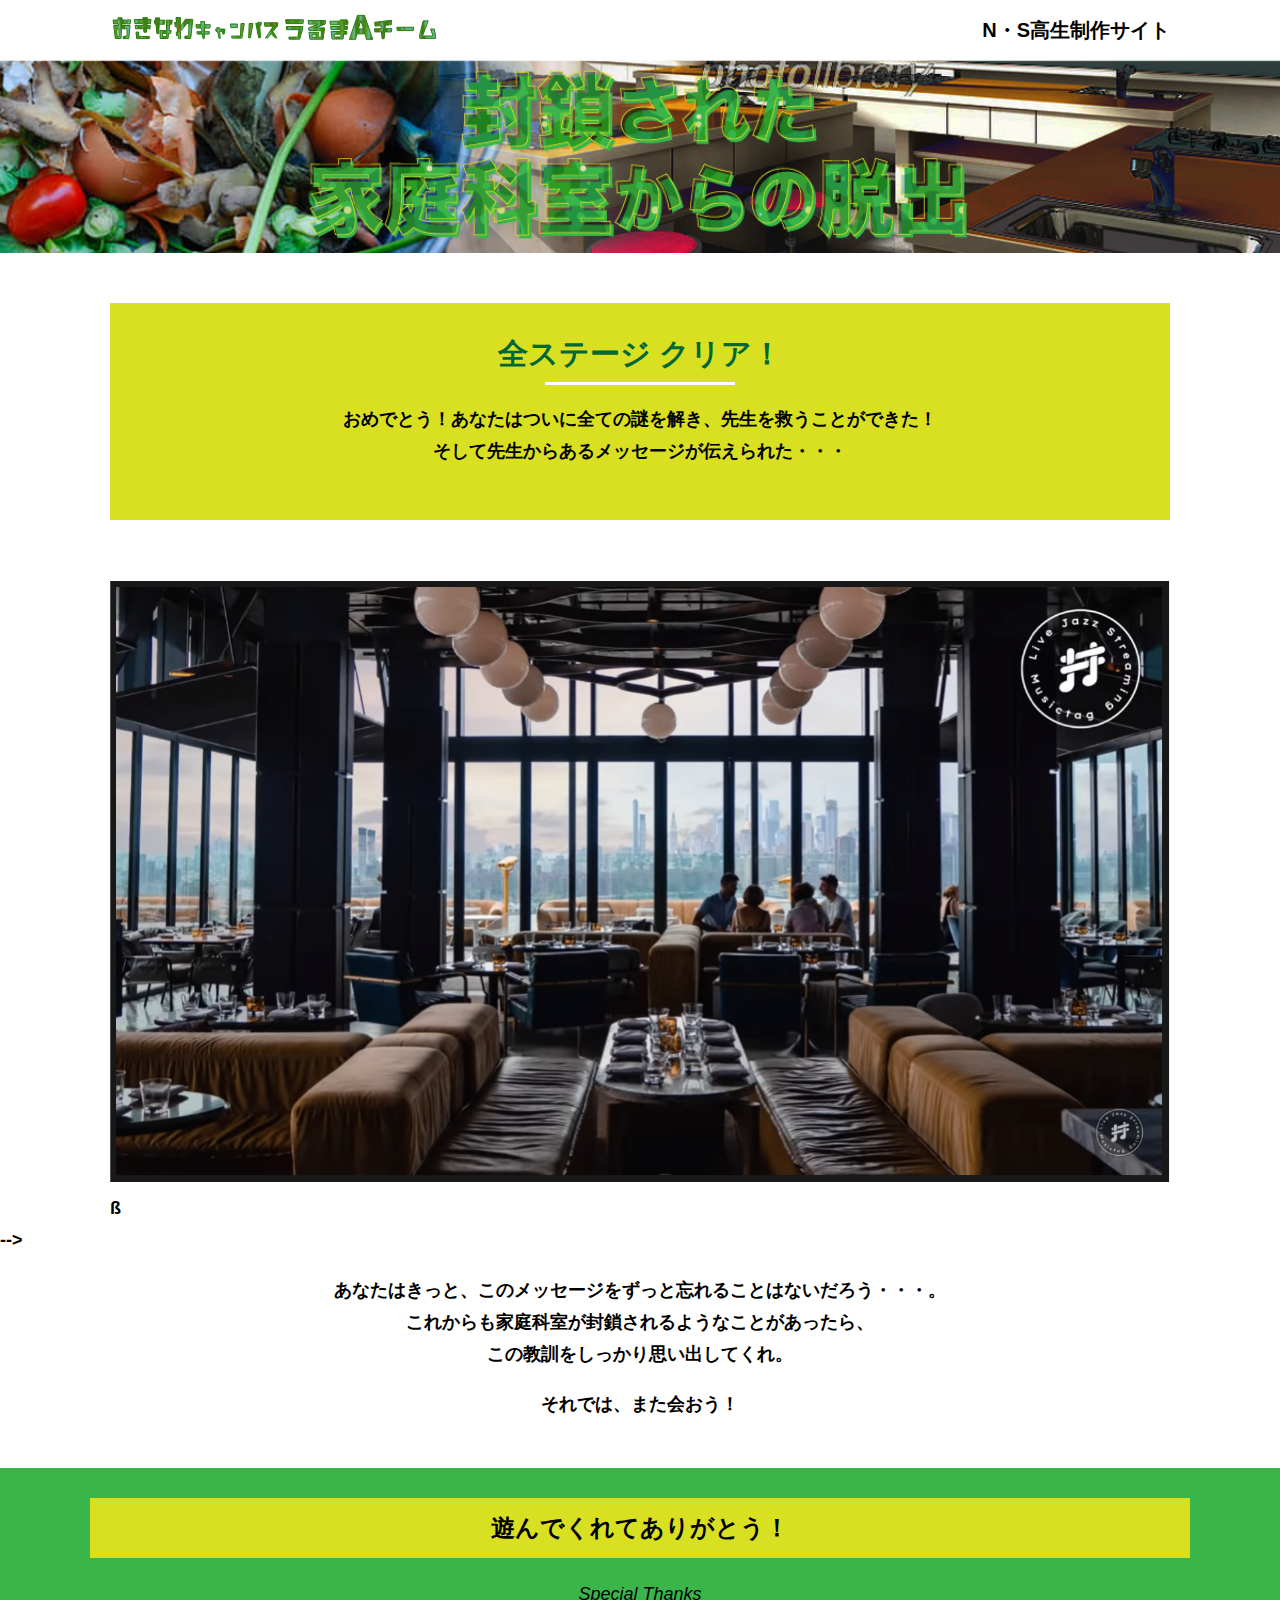
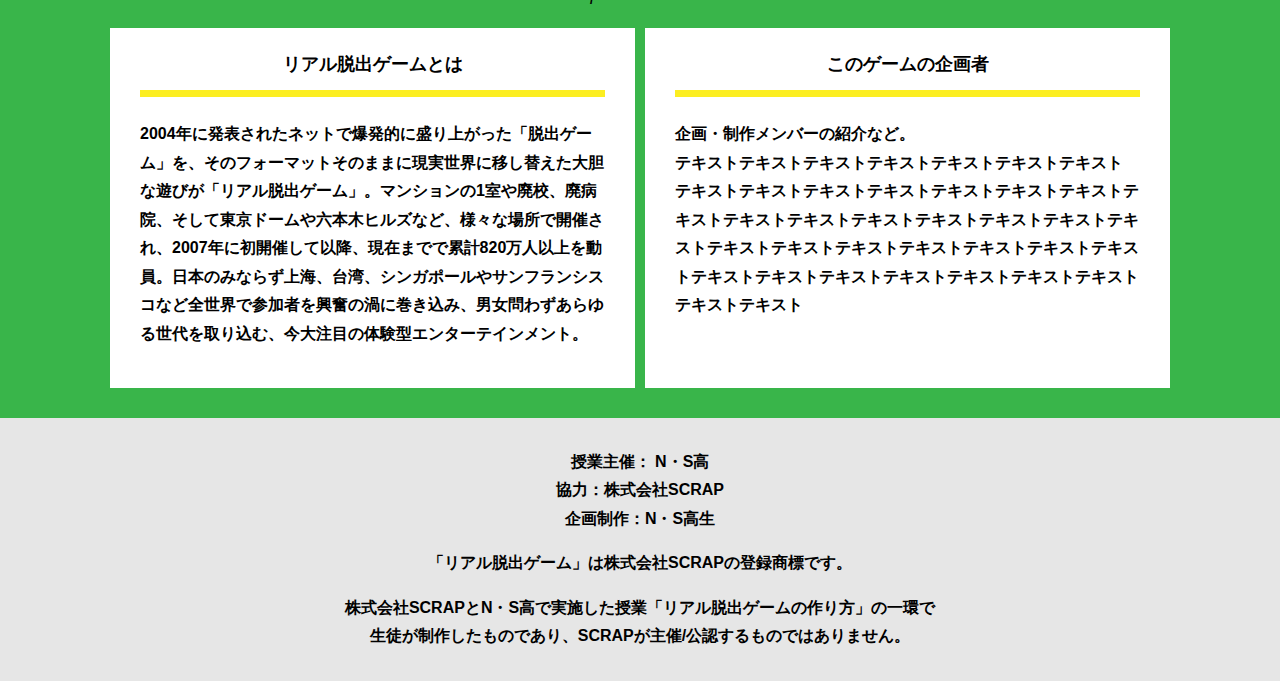
==== final.html @ 59509ad3 "Add files via upload" ====
<!DOCTYPE html>
<html lang="ja">
<head>
  <meta charset="UTF-8">
  <meta http-equiv="X-UA-Compatible" content="IE=edge">
  <meta name="viewport" content="width=device-width, initial-scale=1.0">
  <title>封鎖された家庭科室からの脱出 │ Project N</title>
  <link rel="stylesheet" href="assets/css/normalize.css">
  <link rel="stylesheet" href="assets/css/style.css">
</head>
<body>
  <header class="header">
    <div class="container">
      <div class="header__logo"><img src="assets/images/logo.svg" alt="チームロゴ"></div>
      <div class="header__name">N・S高生制作サイト</div>
    </div>
  </header>
  <main class="main final-page">
    <!-- タイトルエリア　ここから -->
    <h1 class="main-title"><img src="assets/images/main-image.png" alt="封鎖された家庭科室からの脱出"></h1>
    <!-- タイトルエリア　ここまで -->
    <section class="section">
      <div class="container">
        <div class="box bg-color--subcolor">
          <h2 class="section-title--border">全ステージ クリア！</h2>
          <p class="text-center">おめでとう！あなたはついに全ての謎を解き、先生を救うことができた！<br>
            そして先生からあるメッセージが伝えられた・・・</p>
        </div>
      </div>
    </section>
    <section class="section">
      <div class="container">
          <figure class="image__container">
             <img src="assets/images/stage.png" alt="">
          </figure>

<!--  YouTube貼り付け
            <div class="youtube__container">
              <div class="youtube">
                <iframe width="560" height="315" src="https://www.youtube.com/embed/IRyJe-0Uie0?controls=0" title="YouTube video player" frameborder="0" allow="accelerometer; autoplay; clipboard-write; encrypted-media; gyroscope; picture-in-picture" allowfullscreen></iframe>
              </div>
            </div>
Youtube貼り付けここまで-->
          ß
      </div>
         -->
        <p class="text-center">あなたはきっと、このメッセージをずっと忘れることはないだろう・・・。<br>
          これからも家庭科室が封鎖されるようなことがあったら、<br>
          この教訓をしっかり思い出してくれ。</p>
        <p class="text-center">それでは、また会おう！</p>
      </div>
    </section>
    <section class="section bg-color--keycolor">
      <div class="container">
        <h2 class="section-title">遊んでくれてありがとう！</h2>
        <p class="font-eng text-center">Special Thanks</p>
        <div class="row">
          <div class="column">
            <div class="card">
              <h3 class="card__title">リアル脱出ゲームとは</h3>
              <p class="card__content">2004年に発表されたネットで爆発的に盛り上がった「脱出ゲーム」を、そのフォーマットそのままに現実世界に移し替えた大胆な遊びが「リアル脱出ゲーム」。マンションの1室や廃校、廃病院、そして東京ドームや六本木ヒルズなど、様々な場所で開催され、2007年に初開催して以降、現在までで累計820万人以上を動員。日本のみならず上海、台湾、シンガポールやサンフランシスコなど全世界で参加者を興奮の渦に巻き込み、男女問わずあらゆる世代を取り込む、今大注目の体験型エンターテインメント。</p>
            </div>
          </div>
          <div class="column">
            <div class="card">
              <h3 class="card__title">このゲームの企画者</h3>
              <p class="card__content">企画・制作メンバーの紹介など。<br>
                テキストテキストテキストテキストテキストテキストテキスト<br>
                テキストテキストテキストテキストテキストテキストテキストテキストテキストテキストテキストテキストテキストテキストテキストテキストテキストテキストテキストテキストテキストテキストテキストテキストテキストテキストテキストテキストテキストテキストテキスト</p>
            </div>
          </div>
        </div>
      </div>
    </section>
  </main>
  <footer class="footer section bg-color--gray">
    <div class="container">
        <p class="text-center">授業主催： N・S高<br>協力：株式会社SCRAP<br>企画制作：N・S高生</p>
        <p class="text-center">「リアル脱出ゲーム」は株式会社SCRAPの登録商標です。</p>
        <p class="text-center">株式会社SCRAPとN・S高で実施した授業「リアル脱出ゲームの作り方」の一環で<br>生徒が制作したものであり、SCRAPが主催/公認するものではありません。</p>
    </div>
  </footer>
</body>
</html>
---- assets/css/style.css ----
@charset "UTF-8";
/****************************
 * 共通CSSのテンプレートです。
*****************************/
*,
*::before,
*::after {
  -webkit-box-sizing: border-box;
          box-sizing: border-box;
}

html {
  font-size: 18px;
  -webkit-box-sizing: border-box;
          box-sizing: border-box;
}

body {
  overflow-x: hidden;
  font-family: "游ゴシック体", "Yu Gothic", YuGothic, "ヒラギノ角ゴ Pro", "Hiragino Kaku Gothic Pro", "メイリオ", "Meiryo", sans-serif;
  font-size: 18px;
  line-height: 1.77778;
  font-weight: bold;
  text-decoration: none;
  border: none;
  list-style: none;
  color: #000;
  margin: 0;
}

img {
  width: 100%;
}

figure {
  margin: 0;
}

figcaption {
  margin-top: 30px;
  font-size: 14px;
}

@media screen and (max-width: 767px) {
  figcaption {
    font-size: 13px;
  }
}

input[type=text] {
  font-size: 18px;
  border: none;
  padding: 25px 35px;
  display: block;
  margin: 0 auto;
  max-width: 580px;
  width: 100%;
}

::-webkit-input-placeholder {
  color: #999;
}

:-ms-input-placeholder {
  color: #999;
}

::-ms-input-placeholder {
  color: #999;
}

::placeholder {
  color: #999;
}

button {
  cursor: pointer;
  display: block;
  border: none;
  margin: 0 auto;
  background-color: #006837;
  color: #fff;
  width: 287px;
  height: 55px;
}

/*******************
* Layout
*******************/
.section {
  padding-top: 30px;
  padding-bottom: 30px;
}

.section--clear {
  /* ステージクリア画面 */
  position: fixed;
  display: none;
  /* 読み込み時に一瞬表示されるのを防ぐ */
  -webkit-box-pack: center;
      -ms-flex-pack: center;
          justify-content: center;
  -webkit-box-align: center;
      -ms-flex-align: center;
          align-items: center;
  top: 0;
  bottom: 0;
  left: 0;
  right: 0;
  z-index: 200;
}

.section--clear.isClear {
  display: -webkit-box;
  display: -ms-flexbox;
  display: flex;
}

.container {
  width: 1100px;
  padding-left: 20px;
  padding-right: 20px;
  margin: 0 auto;
}

@media screen and (max-width: 1100px) {
  .container {
    width: calc(100% - 40px);
  }
}

.row {
  display: -webkit-box;
  display: -ms-flexbox;
  display: flex;
  -ms-flex-line-pack: stretch;
      align-content: stretch;
  gap: 10px;
}

.row + .row {
  margin-top: 20px;
}

.column {
  width: 100%;
}

.card {
  background-color: #fff;
  margin-bottom: 20px;
  height: 100%;
}

.card__title {
  font-size: 18px;
  text-align: center;
  margin: 0;
  padding: 20px 30px;
  position: relative;
  cursor: pointer;
}

.card__content {
  -webkit-transition: all 0.3s;
  transition: all 0.3s;
  font-size: 16px;
  padding: 20px 30px;
  margin: 0;
  position: relative;
}

.card__content::before {
  display: block;
  content: '';
  width: calc(100% - 60px);
  height: 7px;
  background-color: #fcee21;
  position: absolute;
  top: -10px;
  left: 30px;
}

.hint-page .card {
  height: auto;
}

.hint-page .card__content {
  display: none;
  text-align: center;
}

.hint-page .card__arrow {
  position: absolute;
  top: calc(50% - 12px);
  right: 45px;
  -webkit-transform: rotate(90deg);
          transform: rotate(90deg);
  -webkit-transition: all 0.3s;
  transition: all 0.3s;
  fill: #009245;
  width: 12px;
  height: 24px;
}

.hint-page .card.is-open .card__content {
  display: block;
}

.hint-page .card.is-open .card__arrow {
  -webkit-transform: rotate(-90deg);
          transform: rotate(-90deg);
}

.box {
  padding: 35px 30px;
}

.youtube {
  position: relative;
  width: 100%;
  padding-top: 56.25%;
}

.youtube iframe {
  position: absolute;
  top: 0;
  left: 0;
  width: 100%;
  height: 100%;
}

.youtube__container {
  max-width: 800px;
  margin: 0 auto;
}

/*********************
* Color
*********************/
.bg-color--keycolor {
  background-color: #39b54a;
}

.bg-color--subcolor {
  background-color: #d9e021;
}

.bg-color--gray {
  background-color: #e6e6e6;
}

/*********************
* title
**********************/
.main-title {
  margin: 0;
}

.sub-title {
  text-align: center;
  font-size: 18px;
  line-height: 1.66667;
}

.sub-title__bg {
  background-color: #fcee21;
  padding-left: 1rem;
  padding-right: 1rem;
}

.section-title {
  font-size: 24px;
  line-height: 1.75;
  text-align: center;
  padding: 9px 20px;
  background-color: #d9e021;
  margin: 0 -20px 20px -20px;
}

.section-title__stage {
  display: inline-block;
  margin-right: 2rem;
}

.section-title--keycolorlight {
  background-color: #8cc63f;
}

.section-title--keycolorlight .section-title__stage {
  color: #fff;
}

.section-title--keycolor {
  background-color: #39b54a;
}

.section-title--story {
  width: 330px;
  margin: 0 auto 20px;
}

.section-title--border {
  position: relative;
  font-size: 30px;
  text-align: center;
  line-height: 1.06667;
  margin: 0;
  padding-bottom: 15px;
  color: #006837;
}

.section-title--border::after {
  position: absolute;
  bottom: 0;
  left: calc(50% - 95px);
  display: block;
  content: '';
  background-color: #fff;
  height: 2.6px;
  width: 190px;
}

/******************
* text
******************/
.font-eng {
  font-style: italic;
  font-weight: normal;
}

/*************************
* Button
*************************/
.btn {
  display: block;
  text-decoration: none;
  cursor: pointer;
  background-color: #006837;
  color: #fff;
  font-size: 24px;
  line-height: 1.54167;
  text-align: center;
  padding: 11.5px;
  width: calc(100% - 40px);
  max-width: 700px;
  margin: 10px auto;
  position: relative;
}

.btn:hover {
  opacity: 0.7;
}

.btn__arrow {
  position: absolute;
  top: calc(50% - 12px);
  right: 15px;
  fill: #fff;
  width: 12px;
  height: 24px;
}

/****************
* header
*****************/
.header {
  background-color: #fff;
  height: 60px;
}

.header .container {
  display: -webkit-box;
  display: -ms-flexbox;
  display: flex;
  -webkit-box-pack: justify;
      -ms-flex-pack: justify;
          justify-content: space-between;
  -webkit-box-align: center;
      -ms-flex-align: center;
          align-items: center;
  height: 100%;
}

.header__logo {
  width: 330px;
  height: 42px;
}

.header__name {
  font-size: 20px;
  line-height: 1.1;
}

.footer {
  font-size: 16px;
}

.footer p:first-child {
  margin-top: 0;
}

.footer p:last-child {
  margin-bottom: 0;
}

/********************
* main
********************/
.story__note {
  margin: 0;
}

.story__note__outer {
  width: 860px;
  display: -webkit-box;
  display: -ms-flexbox;
  display: flex;
  padding: 20px;
  margin: 20px auto;
  -webkit-box-pack: center;
      -ms-flex-pack: center;
          justify-content: center;
}

@media screen and (max-width: 940px) {
  .story__note__outer {
    width: 100%;
  }
}

.stage-column__container + .stage-column__container {
  border-top: 2px solid #fff;
}

.answer {
  font-size: 18px;
  margin-bottom: 20px;
  line-height: 80px;
  word-spacing: 20px;
}

.err-message {
  color: #c1272d;
  font-size: 18px;
  text-align: center;
}

.link-hint {
  text-align: center;
  display: block;
  margin-top: 20px;
}

.clear-message {
  background-color: #d9e021;
  padding: 30px 30px 60px;
  position: relative;
}

.clear-message__title {
  position: relative;
  display: block;
  text-align: center;
  color: #006837;
  font-size: 30px;
  padding-bottom: 10px;
  margin-bottom: 35px;
}

.clear-message__title::after {
  content: '';
  position: absolute;
  display: block;
  width: 183px;
  height: 2px;
  background-color: #fff;
  bottom: 0;
  left: calc(50% - (183px/2));
}

.clear-message__content {
  text-align: center;
}

.clear-message__btn {
  position: absolute;
  bottom: -30px;
  left: calc(50% - 144px);
  width: 288px;
  margin: 0;
}

/********************
* Utility
********************/
.text-center {
  text-align: center;
}

.text-left {
  text-align: left;
}

.text-right {
  text-align: right;
}

.hidden {
  display: none;
}
/*# sourceMappingURL=style.css.map */
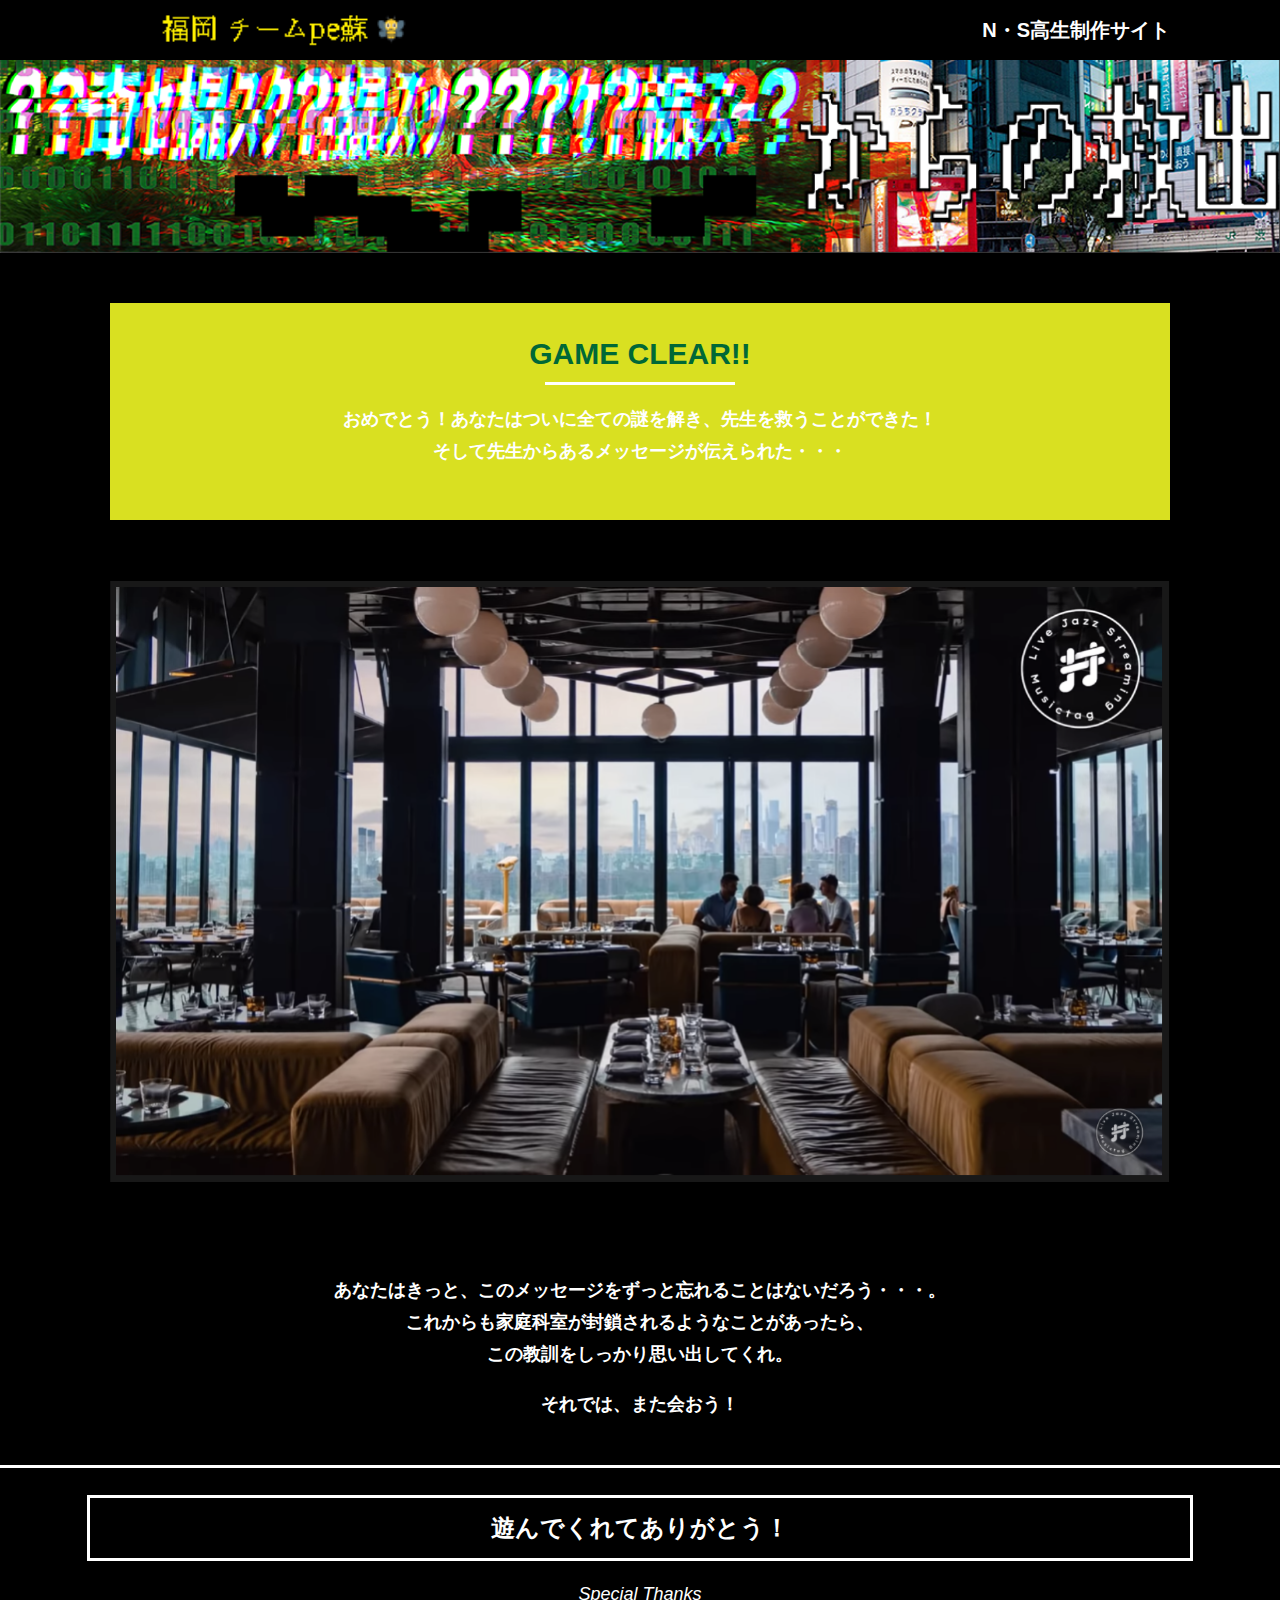
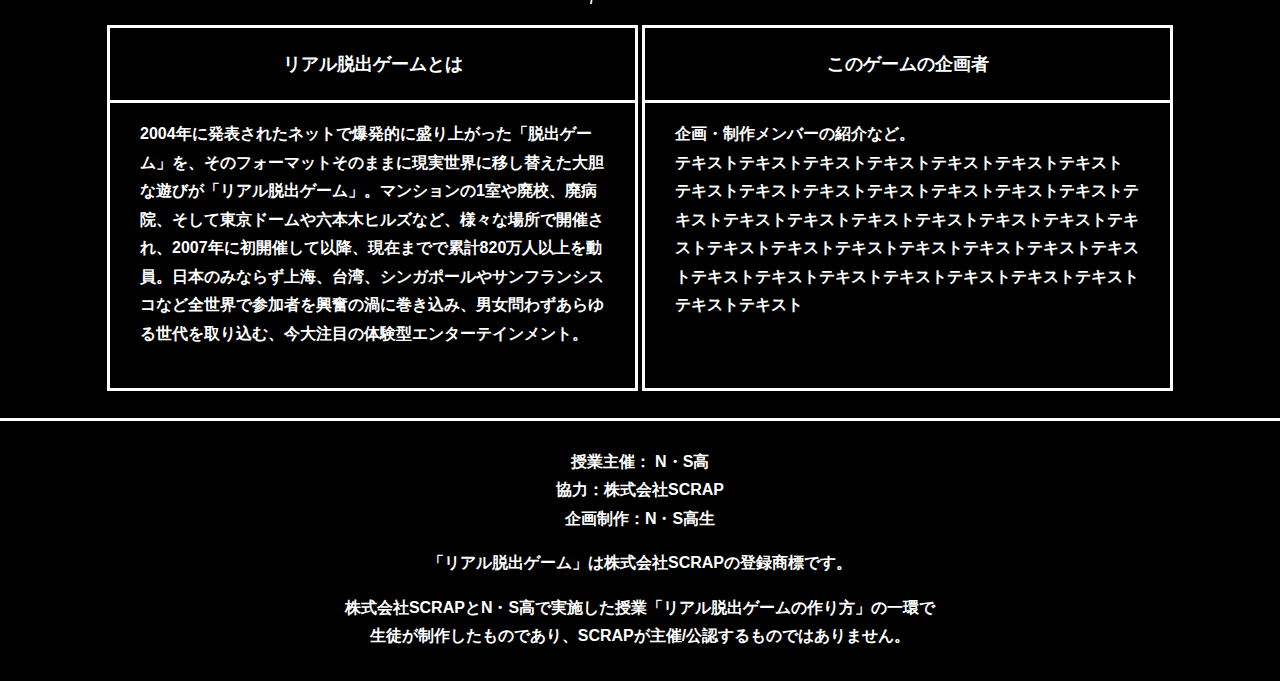
==== commit 925d8c80: "Update final.html" ====
--- a/final.html
+++ b/final.html
@@ -11,18 +11,18 @@
 <body>
   <header class="header">
     <div class="container">
-      <div class="header__logo"><img src="assets/images/logo.svg" alt="チームロゴ"></div>
+      <div class="header__logo"><img src="assets/images/temelogo.png" alt="チームロゴ"></div>
       <div class="header__name">N・S高生制作サイト</div>
     </div>
   </header>
   <main class="main final-page">
     <!-- タイトルエリア　ここから -->
-    <h1 class="main-title"><img src="assets/images/main-image.png" alt="封鎖された家庭科室からの脱出"></h1>
+    <h1 class="main-title"><img src="assets/images/hedder.png" alt="脱出"></h1>
     <!-- タイトルエリア　ここまで -->
     <section class="section">
       <div class="container">
         <div class="box bg-color--subcolor">
-          <h2 class="section-title--border">全ステージ クリア！</h2>
+          <h2 class="section-title--border">GAME CLEAR!!</h2>
           <p class="text-center">おめでとう！あなたはついに全ての謎を解き、先生を救うことができた！<br>
             そして先生からあるメッセージが伝えられた・・・</p>
         </div>
@@ -81,4 +81,4 @@
     </div>
   </footer>
 </body>
-</html>+</html>
--- a/assets/css/style.css
+++ b/assets/css/style.css
@@ -78,10 +78,11 @@
   display: block;
   border: none;
   margin: 0 auto;
-  background-color: #006837;
+  background-color: #000;
   color: #fff;
   width: 287px;
   height: 55px;
+  outline-style: solid;
 }
 
 /*******************
@@ -147,9 +148,11 @@
 }
 
 .card {
-  background-color: #fff;
   margin-bottom: 20px;
-  height: 100%;
+  height: 100%;color: white;
+  background-color: black;
+  outline-style: solid;
+  outline-color: white;
 }
 
 .card__title {
@@ -159,6 +162,10 @@
   padding: 20px 30px;
   position: relative;
   cursor: pointer;
+  color: white;
+  background-color: black;
+  outline-style: solid;
+  outline-color: white;
 }
 
 .card__content {
@@ -168,18 +175,19 @@
   padding: 20px 30px;
   margin: 0;
   position: relative;
-}
-
-.card__content::before {
+  color: white;
+}
+
+/*.card__content::before {
   display: block;
   content: '';
   width: calc(100% - 60px);
   height: 7px;
-  background-color: #fcee21;
+  background-color: #fff;
   position: absolute;
   top: -10px;
   left: 30px;
-}
+}*/
 
 .hint-page .card {
   height: auto;
@@ -239,7 +247,9 @@
 * Color
 *********************/
 .bg-color--keycolor {
-  background-color: #39b54a;
+  background-color: #000;
+  outline: #fff;
+  outline-style: solid;
 }
 
 .bg-color--subcolor {
@@ -247,7 +257,7 @@
 }
 
 .bg-color--gray {
-  background-color: #e6e6e6;
+  background-color: #000;
 }
 
 /*********************
@@ -274,8 +284,10 @@
   line-height: 1.75;
   text-align: center;
   padding: 9px 20px;
-  background-color: #d9e021;
+  background-color: #000;
   margin: 0 -20px 20px -20px;
+  outline-style: solid;
+  color: white;
 }
 
 .section-title__stage {
@@ -284,7 +296,7 @@
 }
 
 .section-title--keycolorlight {
-  background-color: #8cc63f;
+  background-color: #000;
 }
 
 .section-title--keycolorlight .section-title__stage {
@@ -292,7 +304,7 @@
 }
 
 .section-title--keycolor {
-  background-color: #39b54a;
+  background-color: #000;
 }
 
 .section-title--story {
@@ -336,7 +348,7 @@
   display: block;
   text-decoration: none;
   cursor: pointer;
-  background-color: #006837;
+  background-color: black;
   color: #fff;
   font-size: 24px;
   line-height: 1.54167;
@@ -346,6 +358,24 @@
   max-width: 700px;
   margin: 10px auto;
   position: relative;
+}
+
+.btn1 {
+  display: block;
+  text-decoration: none;
+  cursor: pointer;
+  background-color: black;
+  color: #fff;
+  font-size: 24px;
+  line-height: 1.54167;
+  text-align: center;
+  padding: 11.5px;
+  width: calc(100% - 40px);
+  max-width: 350px;
+  margin: 10px auto;
+  position: relative;
+  outline-style: solid;
+  outline-color: white;
 }
 
 .btn:hover {
@@ -385,6 +415,7 @@
 .header__logo {
   width: 330px;
   height: 42px;
+  margin-bottom: 30px;
 }
 
 .header__name {
@@ -409,6 +440,7 @@
 ********************/
 .story__note {
   margin: 0;
+  color: white;
 }
 
 .story__note__outer {
@@ -442,7 +474,13 @@
 
 .err-message {
   color: #c1272d;
-  font-size: 18px;
+  font-size: 25px;
+  text-align: center;
+}
+
+.ok-message {
+  color: #2bff00;
+  font-size: 25px;
   text-align: center;
 }
 
@@ -450,22 +488,24 @@
   text-align: center;
   display: block;
   margin-top: 20px;
+  color: #fff;
 }
 
 .clear-message {
-  background-color: #d9e021;
-  padding: 30px 30px 60px;
-  position: relative;
+  background-color: #000;
+  padding: 30px 30px 100px;
+  position: relative;
+  outline-color: #fff;
+  outline-style: solid;
 }
 
 .clear-message__title {
   position: relative;
   display: block;
   text-align: center;
-  color: #006837;
+  color: #2bff00;
   font-size: 30px;
   padding-bottom: 10px;
-  margin-bottom: 35px;
 }
 
 .clear-message__title::after {
@@ -474,18 +514,19 @@
   display: block;
   width: 183px;
   height: 2px;
-  background-color: #fff;
+  background-color: black;
   bottom: 0;
   left: calc(50% - (183px/2));
 }
 
 .clear-message__content {
   text-align: center;
+  color: #fff;
 }
 
 .clear-message__btn {
   position: absolute;
-  bottom: -30px;
+  bottom: 30px;
   left: calc(50% - 144px);
   width: 288px;
   margin: 0;
@@ -496,6 +537,7 @@
 ********************/
 .text-center {
   text-align: center;
+  color: #fff;
 }
 
 .text-left {
@@ -509,4 +551,187 @@
 .hidden {
   display: none;
 }
-/*# sourceMappingURL=style.css.map */+/*# sourceMappingURL=style.css.map */
+
+@font-face {
+  font-family: "bit";
+  src: url("Font/PixelMplus12-Regular.ttf")
+}
+
+.bannerimg{
+  width: 100vw;
+}
+
+body {
+  background-color: black;
+  }
+
+.main-title {
+  margin: 0;
+}
+
+.header {
+  background-color: #000;
+  height: 60px;
+}
+
+.header__logo {
+  width: 330px;
+  height: 42px;
+}
+
+.header__name {
+  font-size: 20px;
+  line-height: 1.1;
+  color: #fff;
+}
+
+.test{
+  color: red;
+}
+.clear{
+  clear: right;
+}
+
+.RubberTalk{
+  margin-left:15%;
+  margin-right: 15%;
+}
+
+.PLspeak{
+  margin-top: 2vw;
+  position: relative;
+  width: 100%;
+  height: 15vw;
+  color: white;
+  opacity: 0;
+}
+
+.RDspeak{
+  margin-top: 2vw;
+  position: relative;
+  width: 100%;
+  height: 15vw;
+  color: transparent;
+  opacity: 0;
+}
+
+.PLtatie{
+  width: 8vw;
+}
+
+.Dacktatie{
+  width: 6vw;
+  float: right;
+}
+
+.PL {
+  position: relative;
+  display: inline-block;
+  margin: 1.5em 0 1.5em 20px;
+  padding: 7px 10px;
+  color: white;
+  font-size: 2vw;
+  background: black;
+  border: solid 3px white;
+  box-sizing: border-box;
+}
+
+.PL:before {
+  content: "";
+  position: absolute;
+  top: 0%;
+  left: -24px;
+  border: 12px solid transparent;
+  border-top: 12px solid black;
+  border-right: 12px solid black;
+  z-index: 2;
+}
+
+.PL:after {
+  content: "";
+  position: absolute;
+  top: 0%;
+  margin-top: -3px;
+  left: -30px;
+  border: 15px solid transparent;
+  border-top: 15px solid white;
+  border-right: 15px solid white;
+  z-index: 1;
+}
+
+.PL p {
+  margin-top: 2%;
+  margin-bottom: 2%;
+  padding: 0;
+  font-family: "bit";
+}
+
+.RD {
+  float: right;
+  position: relative;
+  display: inline-block;
+  margin: 1.5em 15px 0 0;
+  padding: 7px 10px;
+  color: white;
+  font-size: 2vw;
+  background: black;
+  border: solid 3px white;
+  box-sizing: border-box;
+}
+
+.RD:before {
+  content: "";
+  position: absolute;
+  top: 0%;
+  right: -24px;
+  border: 12px solid transparent;
+  border-top: 12px solid black;
+  border-left: 12px solid black;
+  z-index: 2;
+}
+
+.RD:after {
+  content: "";
+  position: absolute;
+  top: 0%;
+  right: -30px;
+  margin-top: -3px;
+  border: 15px solid transparent;
+  border-top: 15px solid white;
+  border-left: 15px solid white;
+  z-index: 1;
+}
+
+.RD p {
+  margin-top: 2%;
+  margin-bottom: 2%;
+  padding: 0;
+}
+
+.center{
+  text-align: center;
+  font-size: 3vw;
+  color: #fff;
+}
+
+/*アニメーション*/
+
+.PLhyouji{
+  animation: hyouji 1.5s ease-in-out;
+  animation-fill-mode: forwards;
+}
+
+.RDhyouji{
+  animation: hyouji 1.5s ease-in-out;
+  animation-fill-mode: forwards;
+}
+
+@keyframes hyouji{
+  0%{
+    opacity: 0;
+  }
+  100%{
+    opacity: 1;
+  }
+}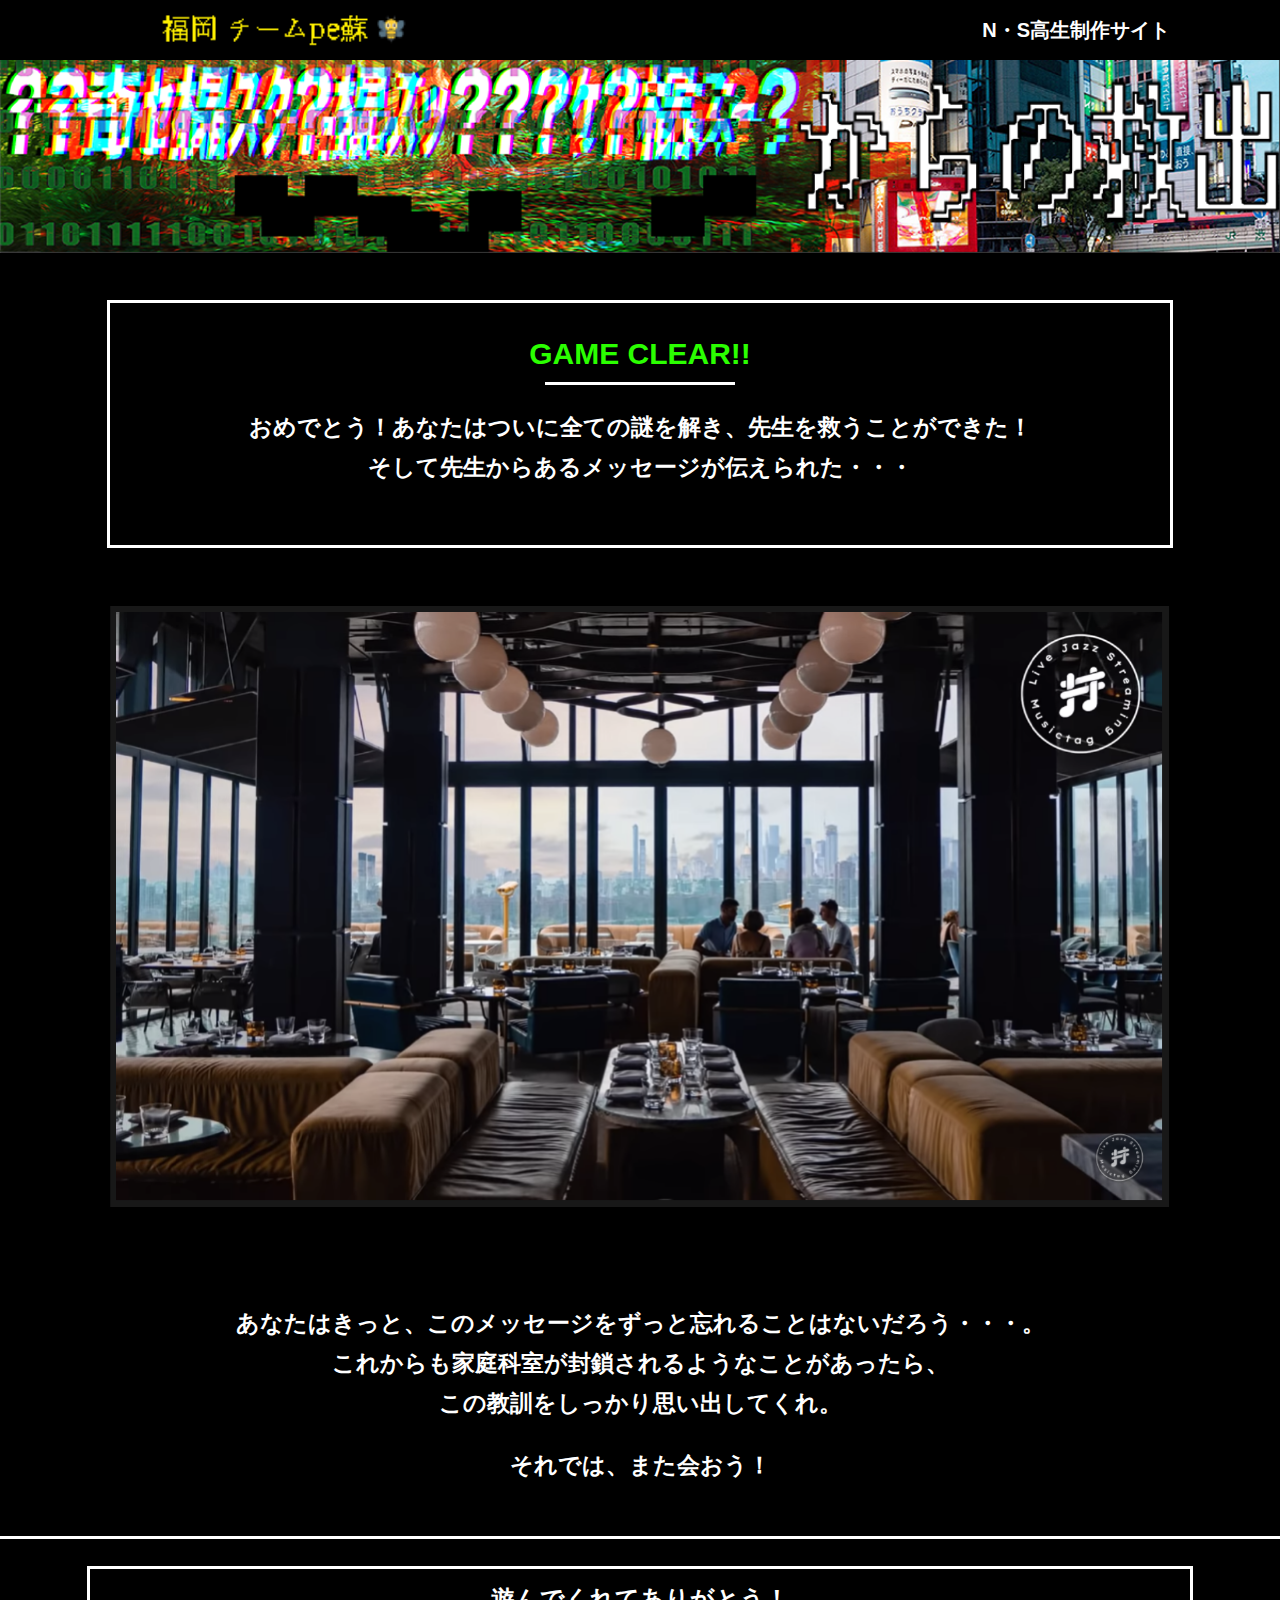
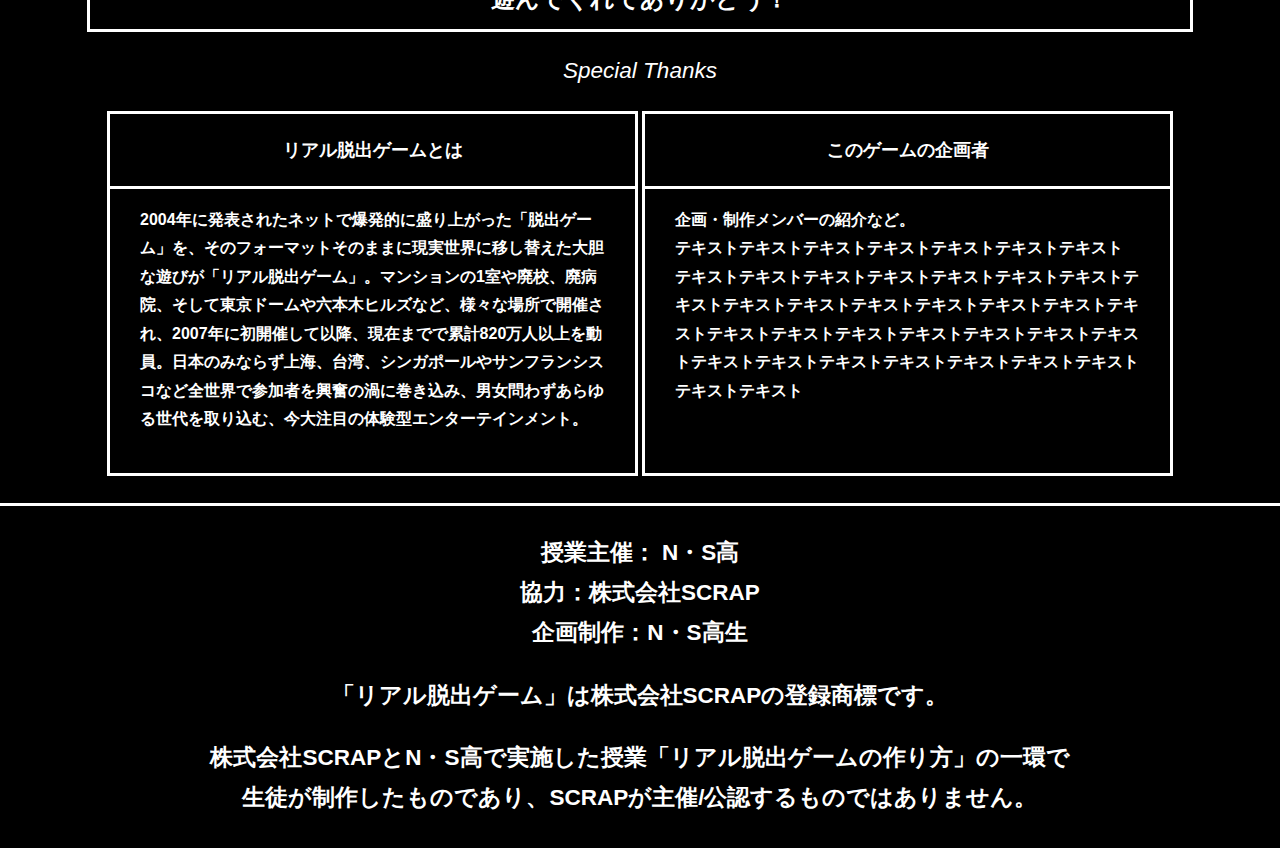
==== commit 52c7c496: "Add files via upload" ====
--- a/final.html
+++ b/final.html
@@ -81,4 +81,4 @@
     </div>
   </footer>
 </body>
-</html>
+</html>--- a/assets/css/style.css
+++ b/assets/css/style.css
@@ -206,7 +206,7 @@
           transform: rotate(90deg);
   -webkit-transition: all 0.3s;
   transition: all 0.3s;
-  fill: #009245;
+  fill: #FFFFFF;
   width: 12px;
   height: 24px;
 }
@@ -253,7 +253,9 @@
 }
 
 .bg-color--subcolor {
-  background-color: #d9e021;
+  background-color: #000;
+  outline-style: solid;
+  outline-color: #fff;
 }
 
 .bg-color--gray {
@@ -319,7 +321,7 @@
   line-height: 1.06667;
   margin: 0;
   padding-bottom: 15px;
-  color: #006837;
+  color: #2bff00;
 }
 
 .section-title--border::after {
@@ -536,6 +538,7 @@
 * Utility
 ********************/
 .text-center {
+  font-size: 2.5vh;
   text-align: center;
   color: #fff;
 }
@@ -588,6 +591,7 @@
 
 .test{
   color: red;
+  text-align: center;
 }
 .clear{
   clear: right;
@@ -713,6 +717,24 @@
   text-align: center;
   font-size: 3vw;
   color: #fff;
+  margin-top: 50px;
+  margin-bottom: 50px;
+}
+
+.margin{
+  height: 150px;;
+}
+
+.SCROLL{
+  animation: updown 2s ease-in-out ;
+  animation-iteration-count: infinite;
+  animation-direction: alternate;
+}
+
+.SCROLL2{
+  animation: opa 0.8s ease-in-out; 
+  animation-iteration-count: infinite;
+  animation-direction: alternate;
 }
 
 /*アニメーション*/
@@ -734,4 +756,27 @@
   100%{
     opacity: 1;
   }
+}
+
+@keyframes updown{
+  0%{
+    transform: translate(0px, 0px);
+  }
+
+  50%{
+    transform: translate(0px, -50px);
+  }
+  100%{
+    transform: translate(0px, 0px);
+  }
+}
+
+@keyframes opa{
+  0%{
+    opacity: 100;
+  }
+
+  100%{
+    opacity: 0;
+  }
 }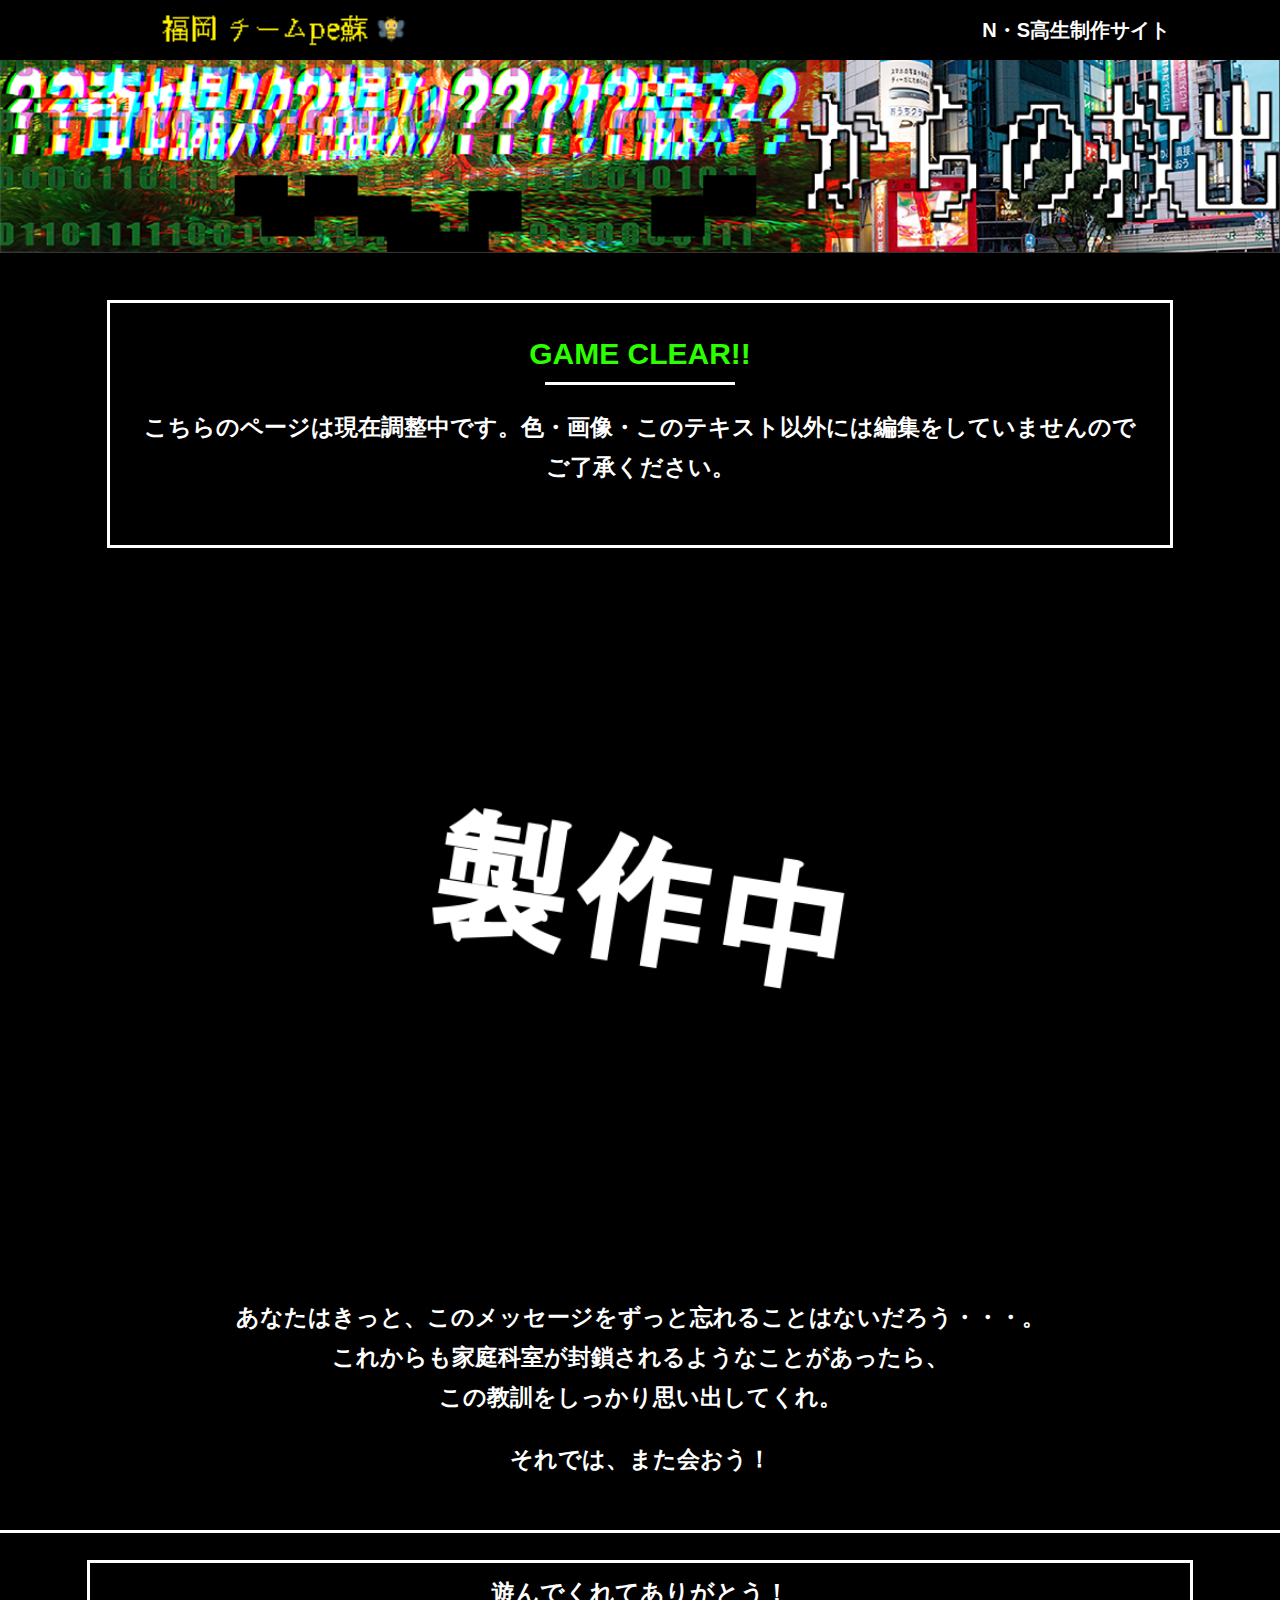
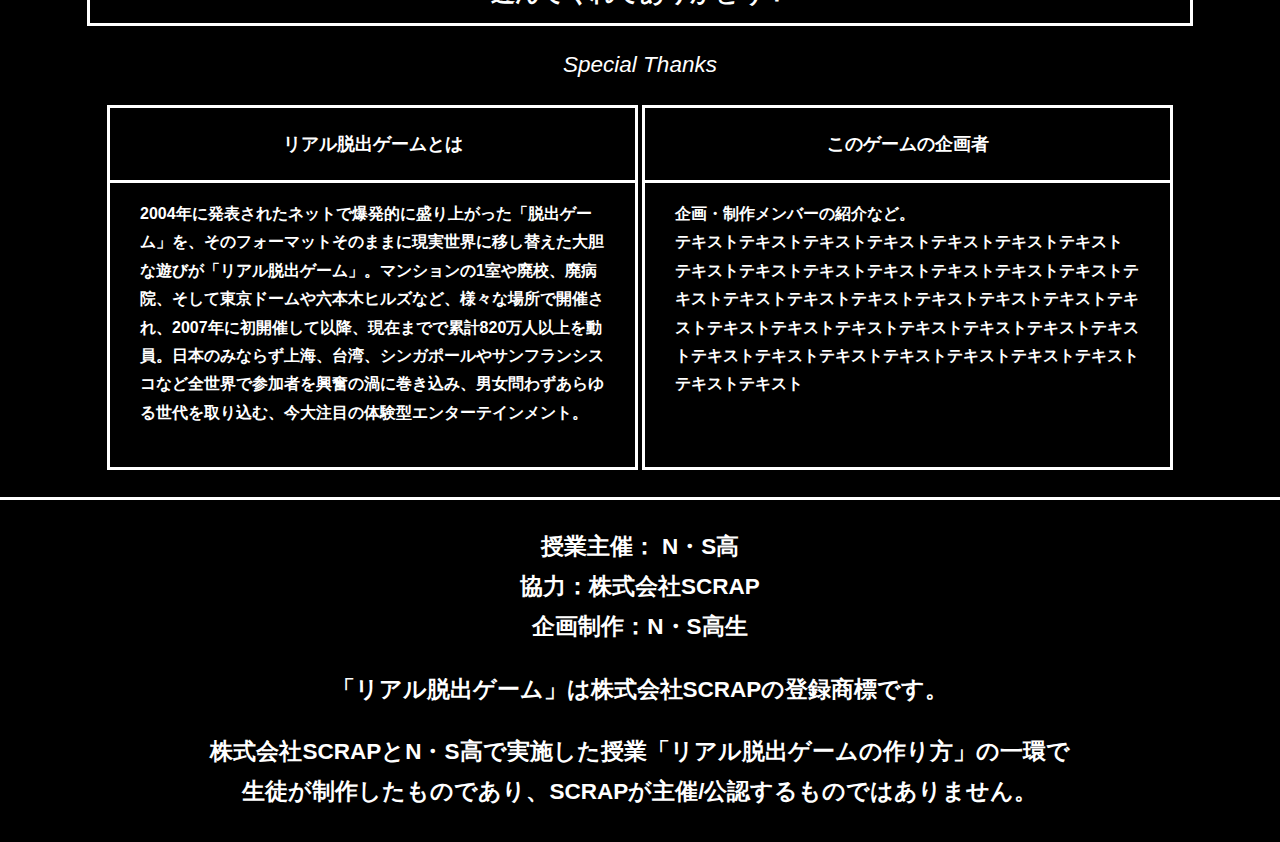
==== commit 85ddce93: "Update final.html" ====
--- a/final.html
+++ b/final.html
@@ -23,8 +23,7 @@
       <div class="container">
         <div class="box bg-color--subcolor">
           <h2 class="section-title--border">GAME CLEAR!!</h2>
-          <p class="text-center">おめでとう！あなたはついに全ての謎を解き、先生を救うことができた！<br>
-            そして先生からあるメッセージが伝えられた・・・</p>
+          <p class="text-center">こちらのページは現在調整中です。色・画像・このテキスト以外には編集をしていませんのでご了承ください。</p>
         </div>
       </div>
     </section>
@@ -81,4 +80,4 @@
     </div>
   </footer>
 </body>
-</html>+</html>
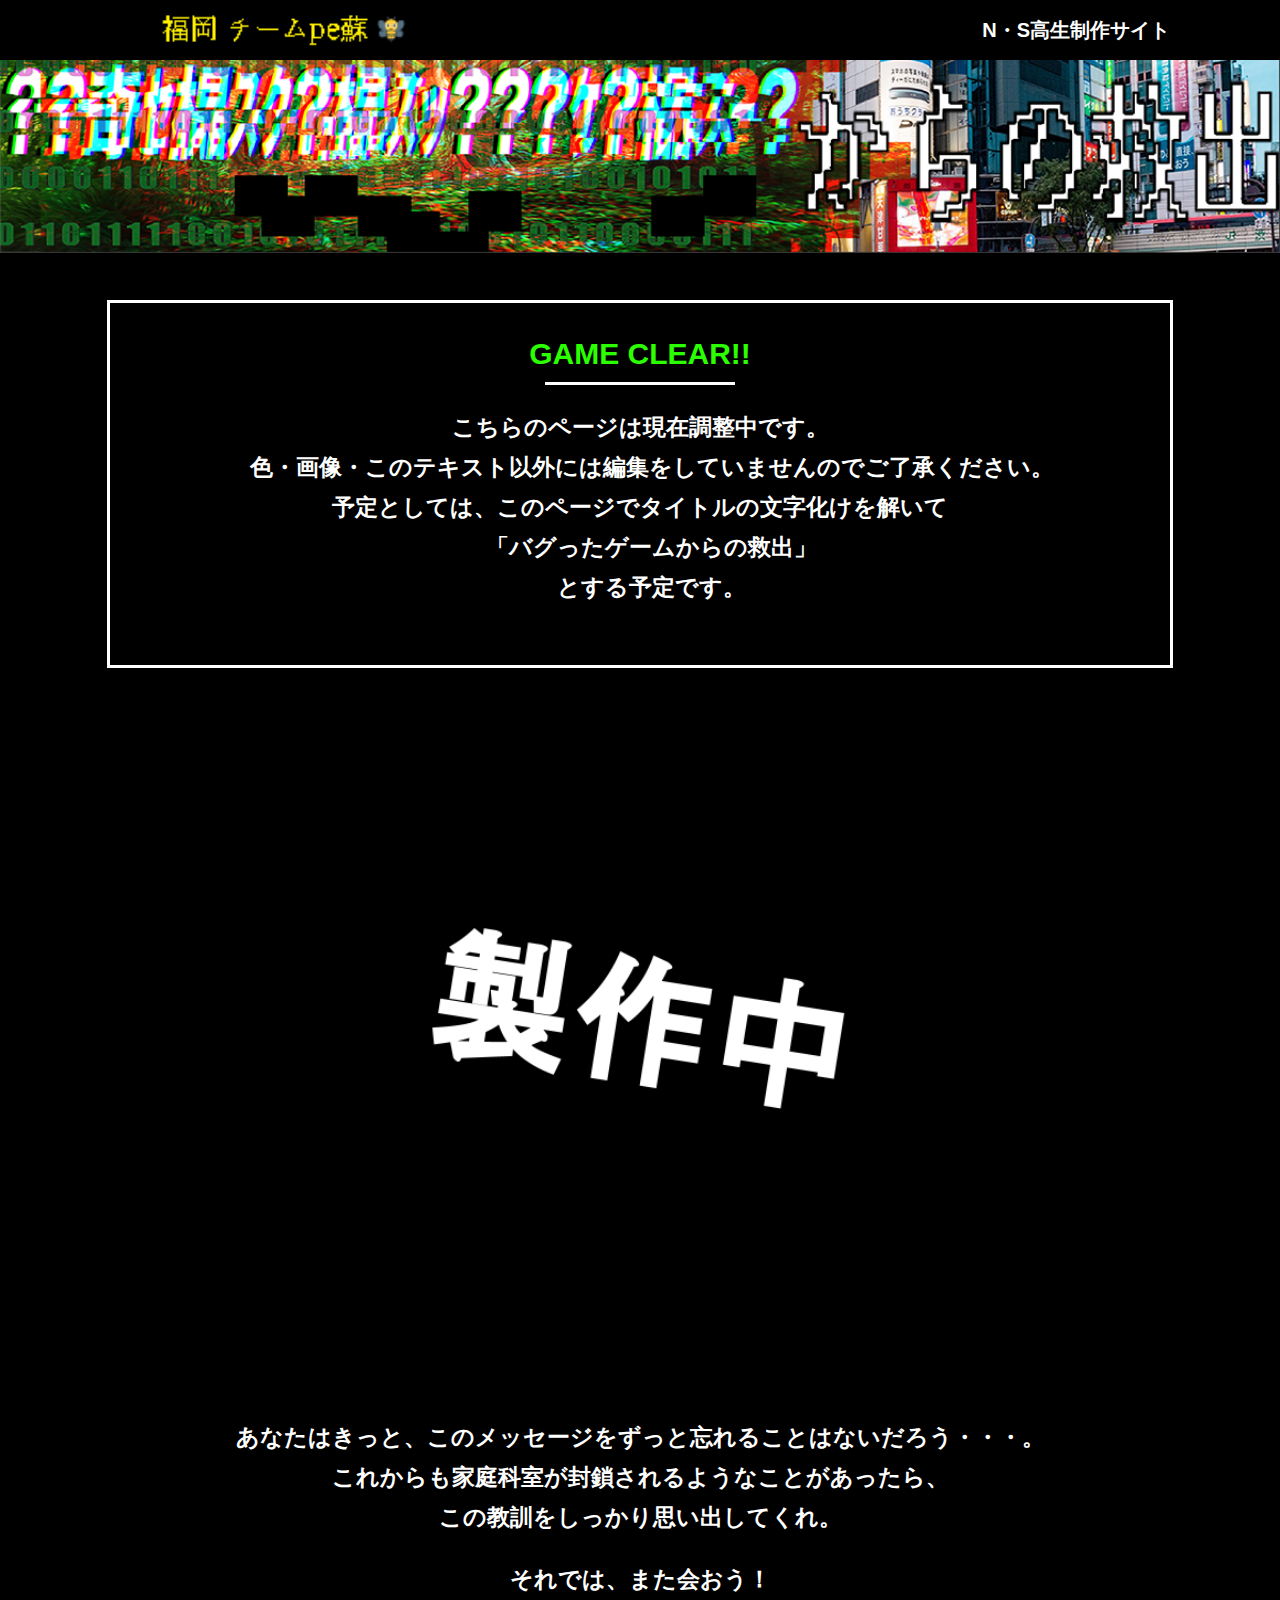
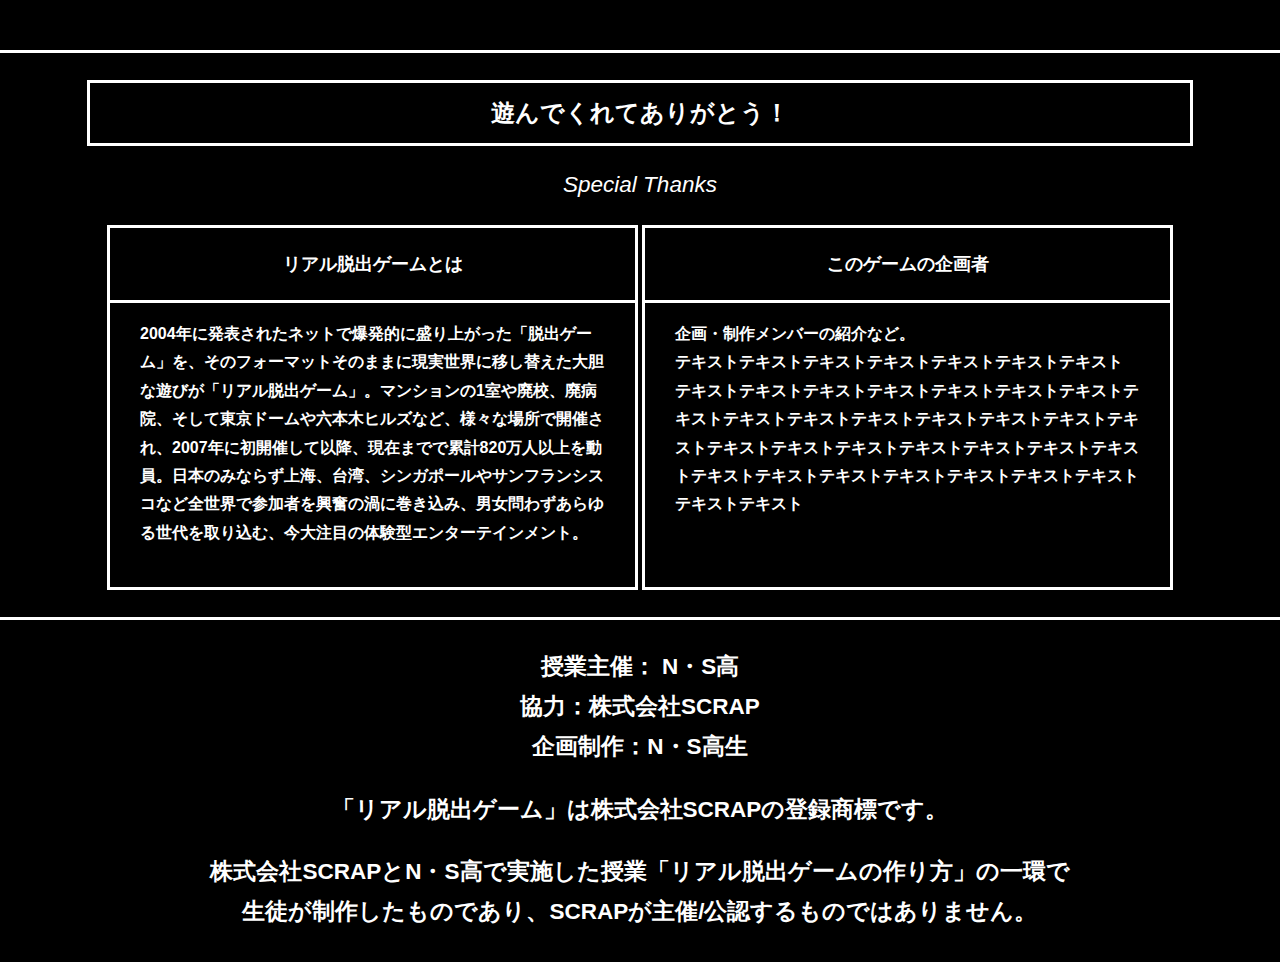
==== commit 3a62d6e0: "Update final.html" ====
--- a/final.html
+++ b/final.html
@@ -4,7 +4,7 @@
   <meta charset="UTF-8">
   <meta http-equiv="X-UA-Compatible" content="IE=edge">
   <meta name="viewport" content="width=device-width, initial-scale=1.0">
-  <title>封鎖された家庭科室からの脱出 │ Project N</title>
+  <title>バグったゲームからの救出 │ Project N</title>
   <link rel="stylesheet" href="assets/css/normalize.css">
   <link rel="stylesheet" href="assets/css/style.css">
 </head>
@@ -23,7 +23,7 @@
       <div class="container">
         <div class="box bg-color--subcolor">
           <h2 class="section-title--border">GAME CLEAR!!</h2>
-          <p class="text-center">こちらのページは現在調整中です。色・画像・このテキスト以外には編集をしていませんのでご了承ください。</p>
+          <p class="text-center">こちらのページは現在調整中です。<br>　色・画像・このテキスト以外には編集をしていませんのでご了承ください。 <br> 予定としては、このページでタイトルの文字化けを解いて　<br>　「バグったゲームからの救出」　<br>　とする予定です。 </p>
         </div>
       </div>
     </section>
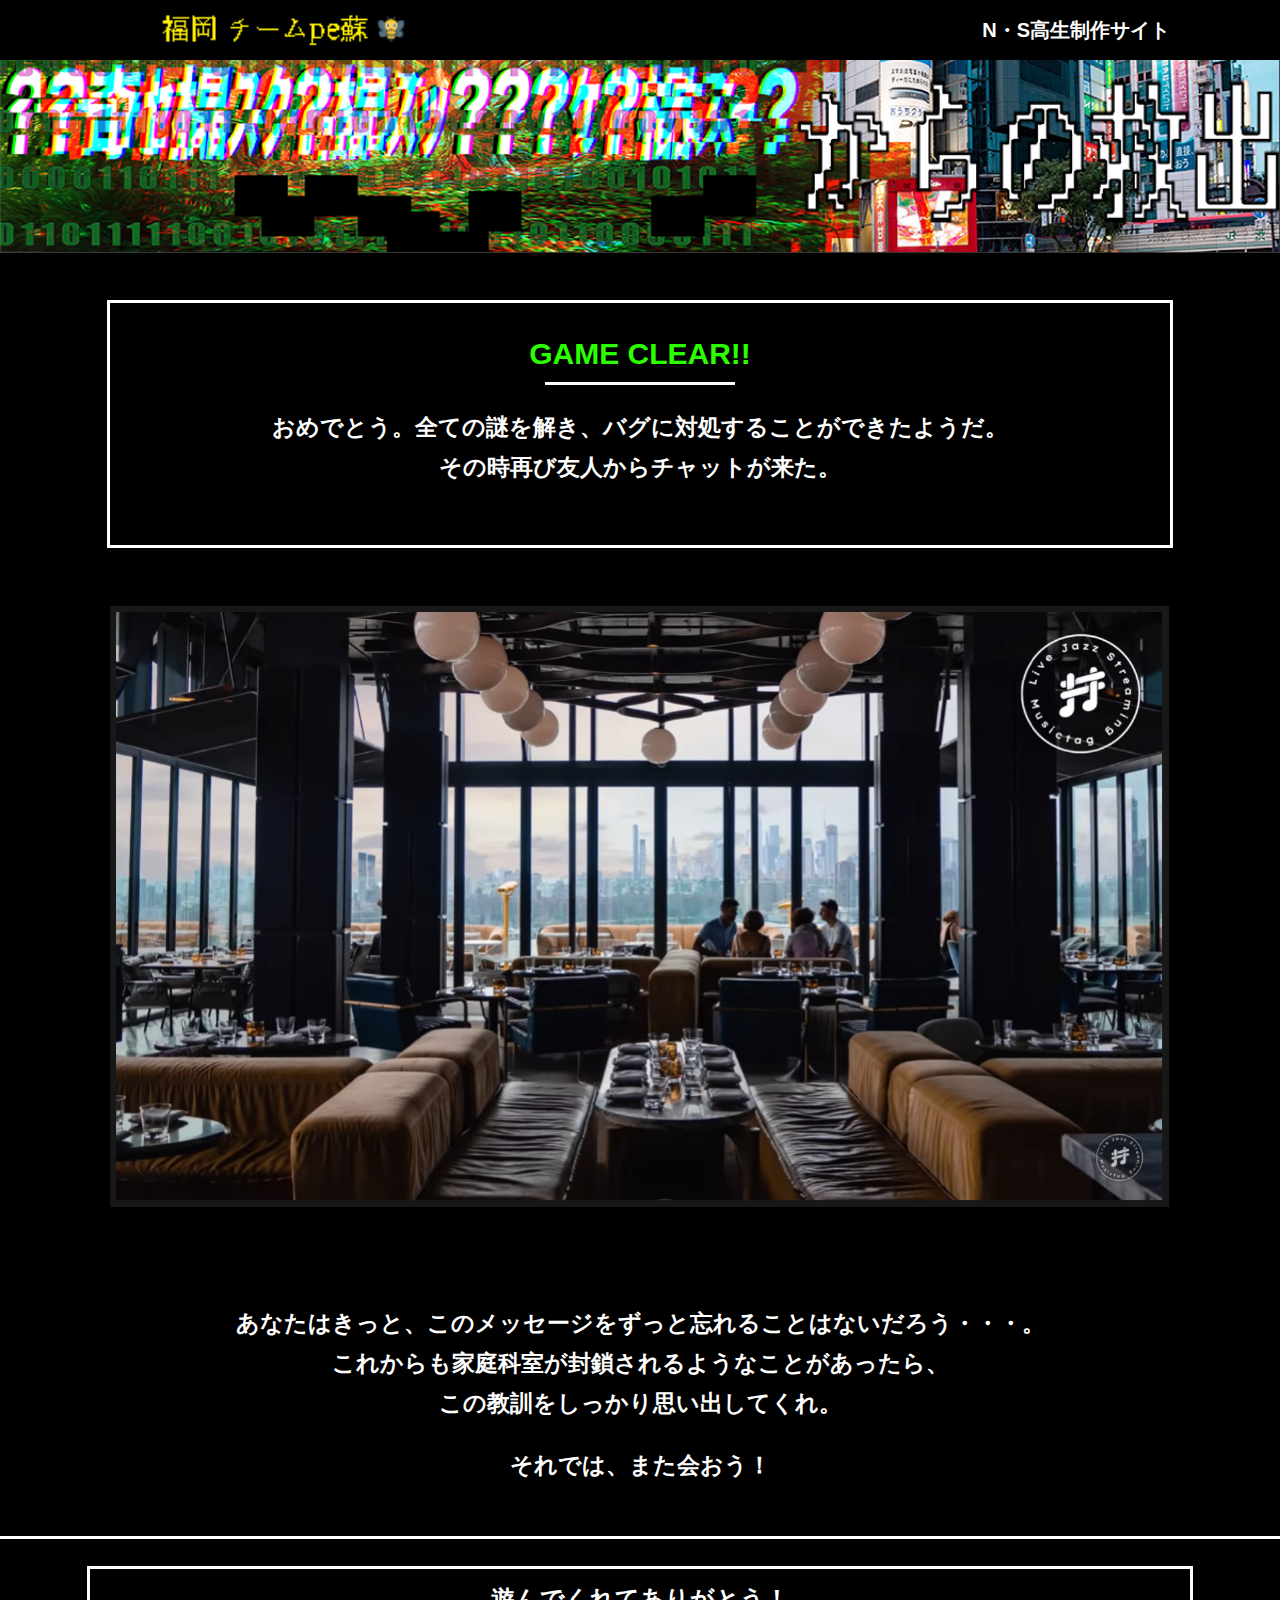
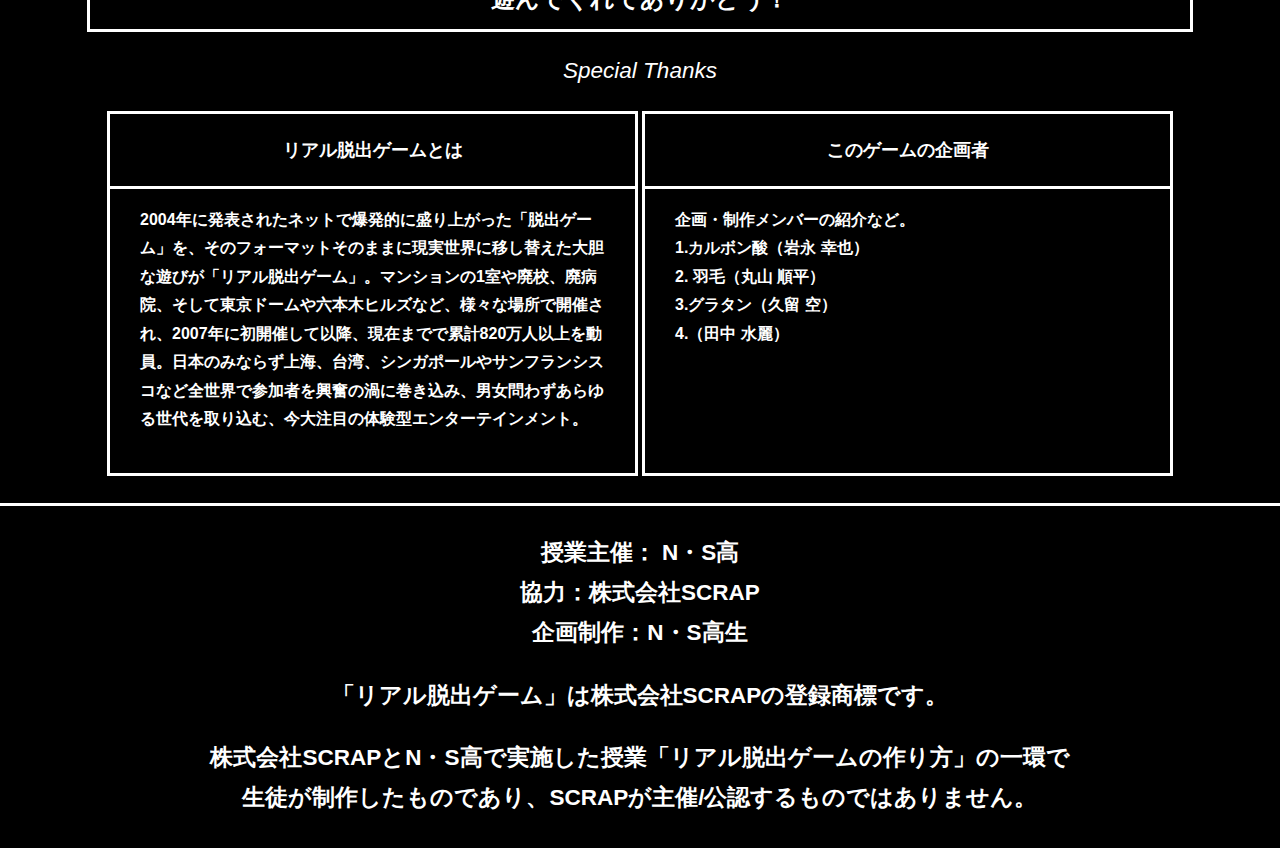
==== commit b0729272: "Add files via upload" ====
--- a/final.html
+++ b/final.html
@@ -4,7 +4,7 @@
   <meta charset="UTF-8">
   <meta http-equiv="X-UA-Compatible" content="IE=edge">
   <meta name="viewport" content="width=device-width, initial-scale=1.0">
-  <title>バグったゲームからの救出 │ Project N</title>
+  <title>封鎖された家庭科室からの脱出 │ Project N</title>
   <link rel="stylesheet" href="assets/css/normalize.css">
   <link rel="stylesheet" href="assets/css/style.css">
 </head>
@@ -23,7 +23,8 @@
       <div class="container">
         <div class="box bg-color--subcolor">
           <h2 class="section-title--border">GAME CLEAR!!</h2>
-          <p class="text-center">こちらのページは現在調整中です。<br>　色・画像・このテキスト以外には編集をしていませんのでご了承ください。 <br> 予定としては、このページでタイトルの文字化けを解いて　<br>　「バグったゲームからの救出」　<br>　とする予定です。 </p>
+          <p class="text-center">おめでとう。全ての謎を解き、バグに対処することができたようだ。<br>
+            その時再び友人からチャットが来た。</p>
         </div>
       </div>
     </section>
@@ -63,9 +64,7 @@
           <div class="column">
             <div class="card">
               <h3 class="card__title">このゲームの企画者</h3>
-              <p class="card__content">企画・制作メンバーの紹介など。<br>
-                テキストテキストテキストテキストテキストテキストテキスト<br>
-                テキストテキストテキストテキストテキストテキストテキストテキストテキストテキストテキストテキストテキストテキストテキストテキストテキストテキストテキストテキストテキストテキストテキストテキストテキストテキストテキストテキストテキストテキストテキスト</p>
+              <p class="card__content">企画・制作メンバーの紹介など。<br>1.カルボン酸（岩永 幸也） <br>2. 羽毛（丸山 順平）<br>3.グラタン（久留 空） <br>4.（田中 水麗）</p>
             </div>
           </div>
         </div>
@@ -80,4 +79,4 @@
     </div>
   </footer>
 </body>
-</html>
+</html>--- a/assets/css/style.css
+++ b/assets/css/style.css
@@ -737,6 +737,10 @@
   animation-direction: alternate;
 }
 
+.font-dot{
+  font-family: "bit";
+}
+
 /*アニメーション*/
 
 .PLhyouji{
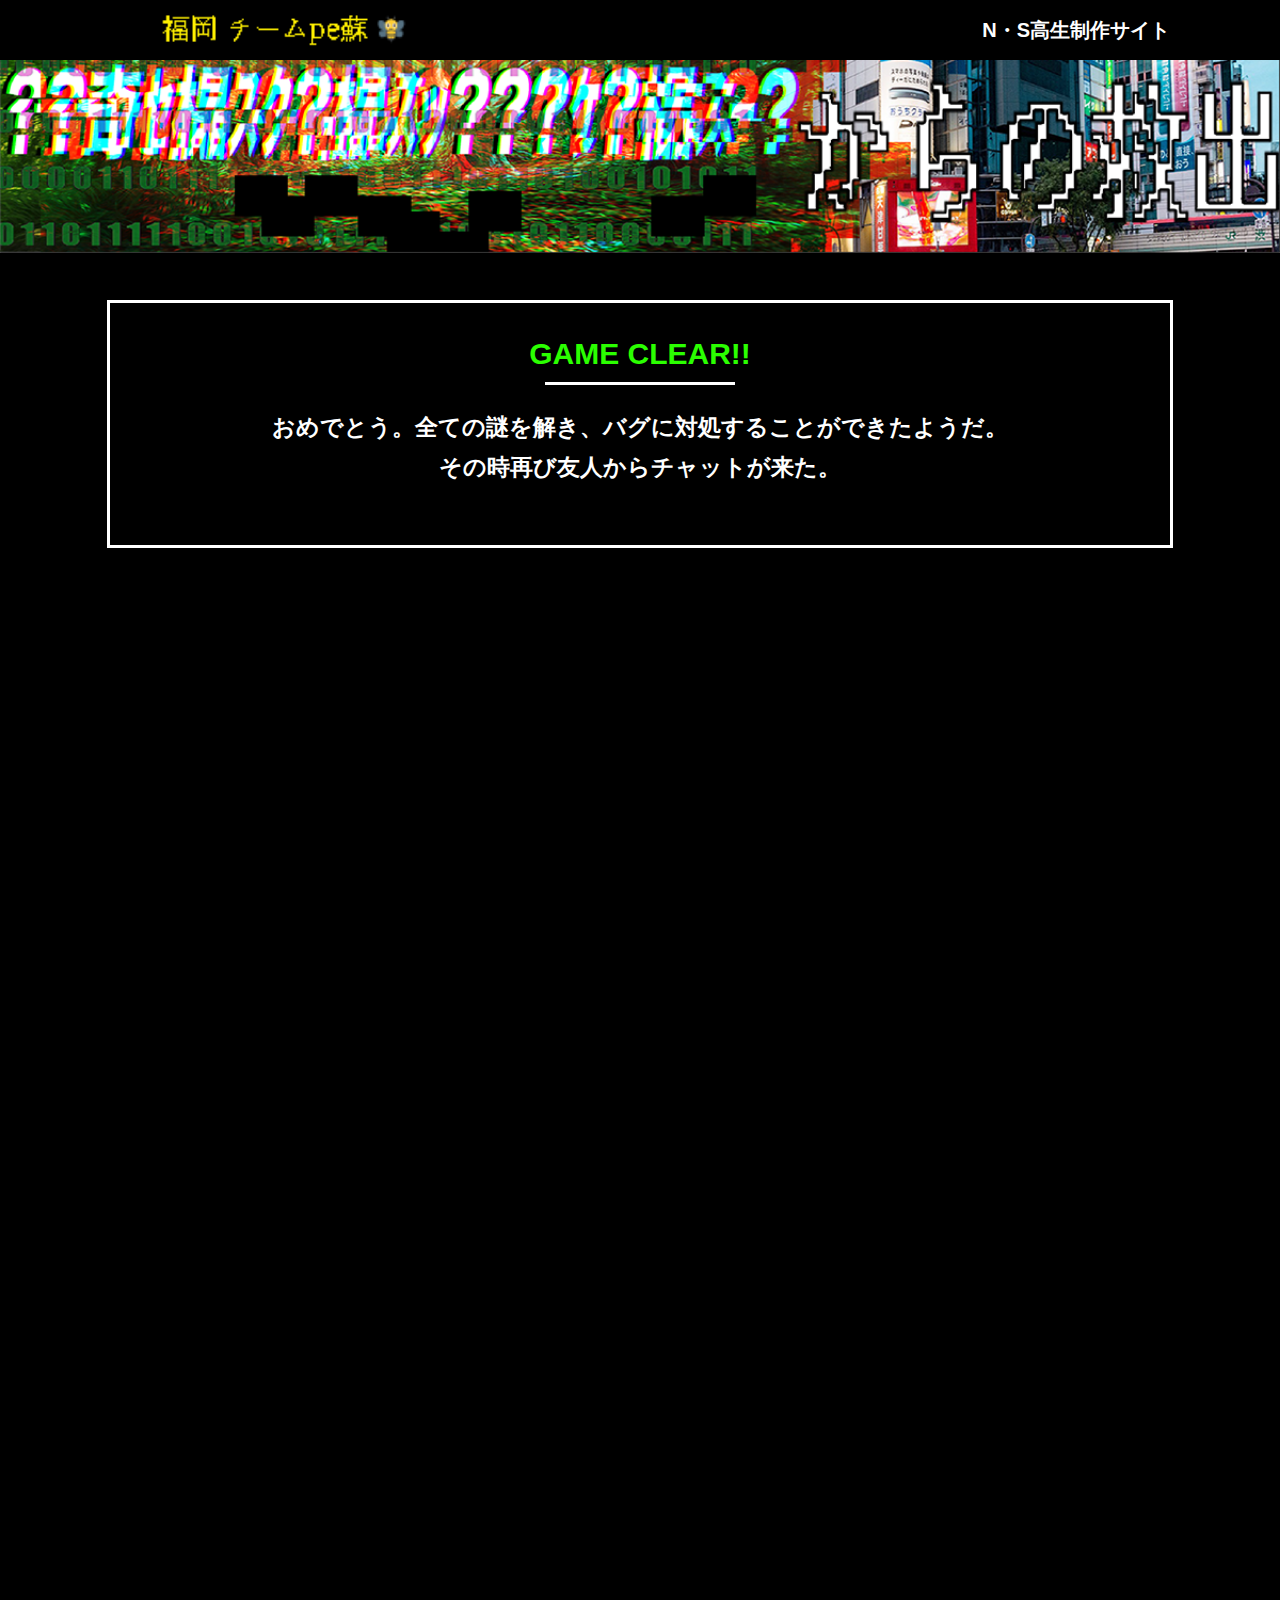
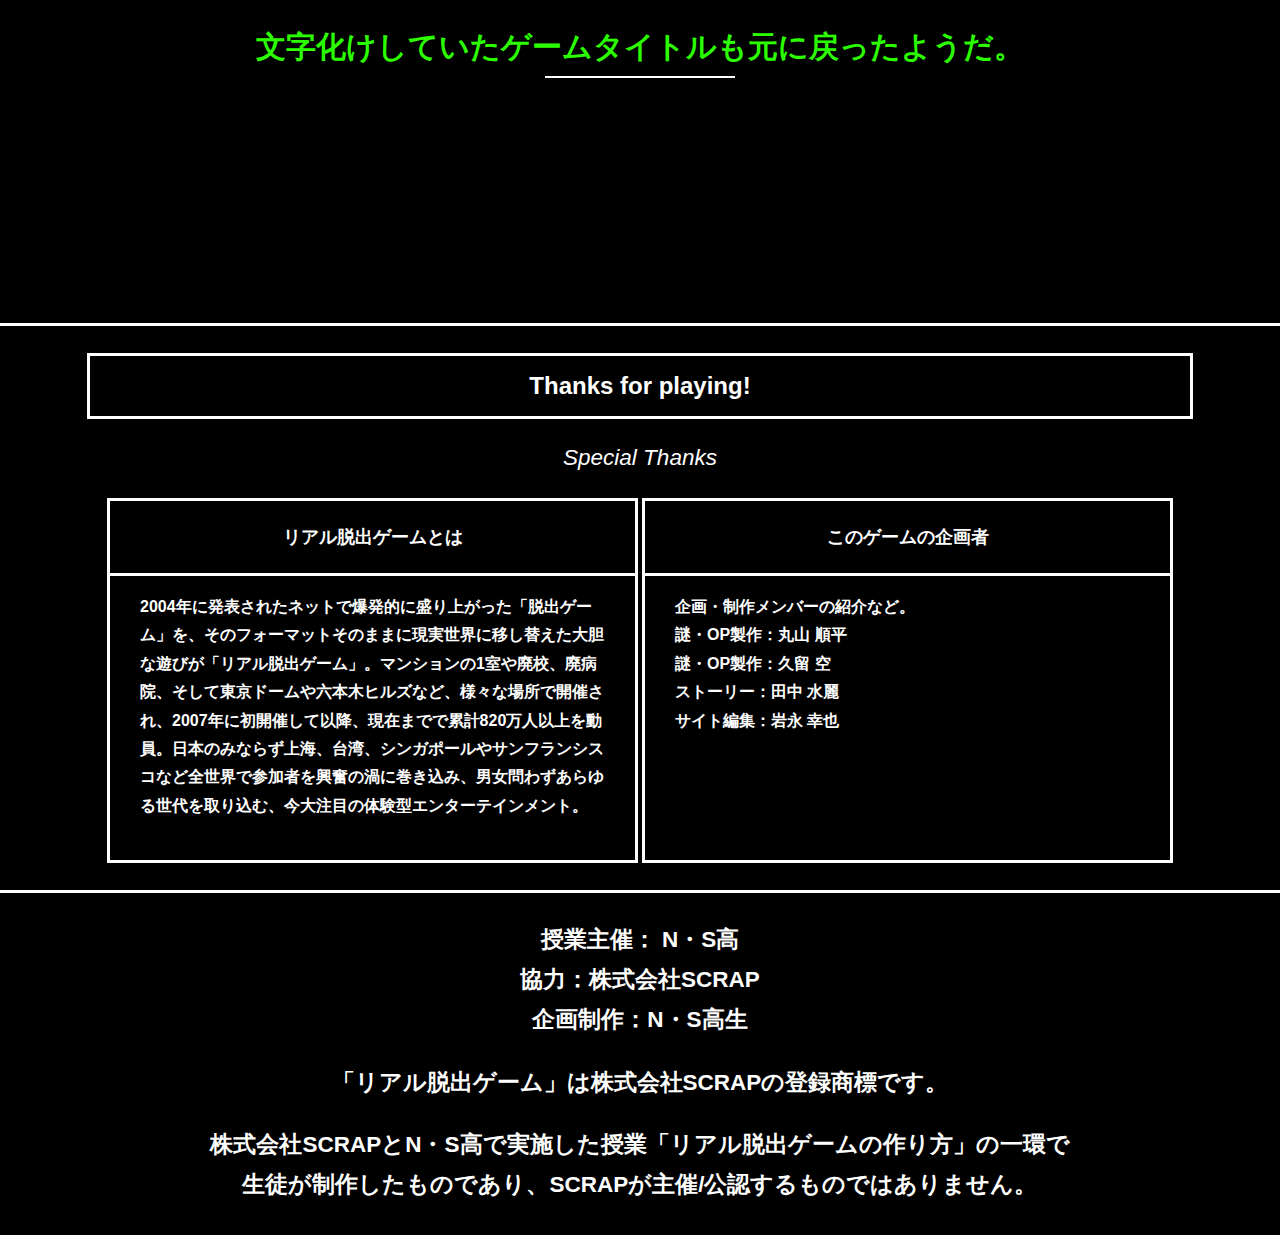
==== commit 2a9e324e: "Add files via upload" ====
--- a/final.html
+++ b/final.html
@@ -4,9 +4,11 @@
   <meta charset="UTF-8">
   <meta http-equiv="X-UA-Compatible" content="IE=edge">
   <meta name="viewport" content="width=device-width, initial-scale=1.0">
-  <title>封鎖された家庭科室からの脱出 │ Project N</title>
+  <title>バグったゲームからの救出 │ Project N</title>
   <link rel="stylesheet" href="assets/css/normalize.css">
   <link rel="stylesheet" href="assets/css/style.css">
+  <script type="text/javascript" src="assets/js/jquery-3.6.0.min.js"></script>
+  <script type="text/javascript" src="assets/js/anime.js"></script>
 </head>
 <body>
   <header class="header">
@@ -27,11 +29,29 @@
             その時再び友人からチャットが来た。</p>
         </div>
       </div>
+      <div class="RubberTalk">
+        <div class="PLspeak">
+          <img class="PLtatie" src="assets/images/Hman.png" alt="Hman">
+          <div class="PL">
+            <p>実は謎もラバーダックも全部俺が用意したんだ！</p>
+          </div>
+        </div>
+      </div>
+      <p class="text-center storyopa">え？？！どうしてそんな事を？！</p>
+      <div class="RubberTalk">
+        <div class="PLspeak">
+          <img class="PLtatie" src="assets/images/Hman.png" alt="Hman">
+          <div class="PL">
+            <p>おまえにIT(アイティー)について知って欲しかったんだよ!<br>少しだけITについて詳しくなれたんじゃないか？</p>
+          </div>
+        </div>
+      </div>
+      <p class="text-center storyopa">どうやら最初から友人にはめられていたらしい、、、</p>
     </section>
     <section class="section">
       <div class="container">
-          <figure class="image__container">
-             <img src="assets/images/stage.png" alt="">
+          <figure class="image__container storyopa">
+             <img src="assets/images/sinTitle.png" alt="">
           </figure>
 
 <!--  YouTube貼り付け
@@ -41,18 +61,21 @@
               </div>
             </div>
 Youtube貼り付けここまで-->
-          ß
+          
       </div>
-         -->
-        <p class="text-center">あなたはきっと、このメッセージをずっと忘れることはないだろう・・・。<br>
-          これからも家庭科室が封鎖されるようなことがあったら、<br>
-          この教訓をしっかり思い出してくれ。</p>
-        <p class="text-center">それでは、また会おう！</p>
-      </div>
+        <h1 class="section-title--border"><br> 文字化けしていたゲームタイトルも元に戻ったようだ。</h1>
+        <div class="RubberTalk">
+          <div class="RDspeak">
+            <img class="Dacktatie" src="assets/images/RubberDack.png" alt="RubberDack">
+            <div class="RD">
+              <p>最後までプレイしてくれてありがとう！<br> みんながITについて詳しくなってくれいてるとうれしいな！</p>
+            </div>
+          </div>
+        </div>
     </section>
     <section class="section bg-color--keycolor">
       <div class="container">
-        <h2 class="section-title">遊んでくれてありがとう！</h2>
+        <h2 class="section-title">Thanks for playing!</h2>
         <p class="font-eng text-center">Special Thanks</p>
         <div class="row">
           <div class="column">
@@ -64,7 +87,7 @@
           <div class="column">
             <div class="card">
               <h3 class="card__title">このゲームの企画者</h3>
-              <p class="card__content">企画・制作メンバーの紹介など。<br>1.カルボン酸（岩永 幸也） <br>2. 羽毛（丸山 順平）<br>3.グラタン（久留 空） <br>4.（田中 水麗）</p>
+              <p class="card__content">企画・制作メンバーの紹介など。<br>謎・OP製作：丸山 順平<br>謎・OP製作：久留 空 <br>ストーリー：田中 水麗<br>サイト編集：岩永 幸也</p>
             </div>
           </div>
         </div>
--- a/assets/css/style.css
+++ b/assets/css/style.css
@@ -620,6 +620,12 @@
   opacity: 0;
 }
 
+.tatie{
+  width: 4vw;
+  float: right;
+  left: -0.5vw;
+}
+
 .PLtatie{
   width: 8vw;
 }
@@ -678,7 +684,7 @@
   margin: 1.5em 15px 0 0;
   padding: 7px 10px;
   color: white;
-  font-size: 2vw;
+  font-size: 1.5vw;
   background: black;
   border: solid 3px white;
   box-sizing: border-box;
@@ -741,6 +747,16 @@
   font-family: "bit";
 }
 
+.mannnaka{
+  text-align: center;
+  color: #fff;
+  margin-bottom: 200px;
+}
+
+.storyopa{
+  opacity: 0;
+}
+
 /*アニメーション*/
 
 .PLhyouji{
@@ -753,6 +769,11 @@
   animation-fill-mode: forwards;
 }
 
+.SThyouji{
+  animation: hyouji 1.5s ease-in-out;
+  animation-fill-mode: forwards;
+}
+
 @keyframes hyouji{
   0%{
     opacity: 0;
